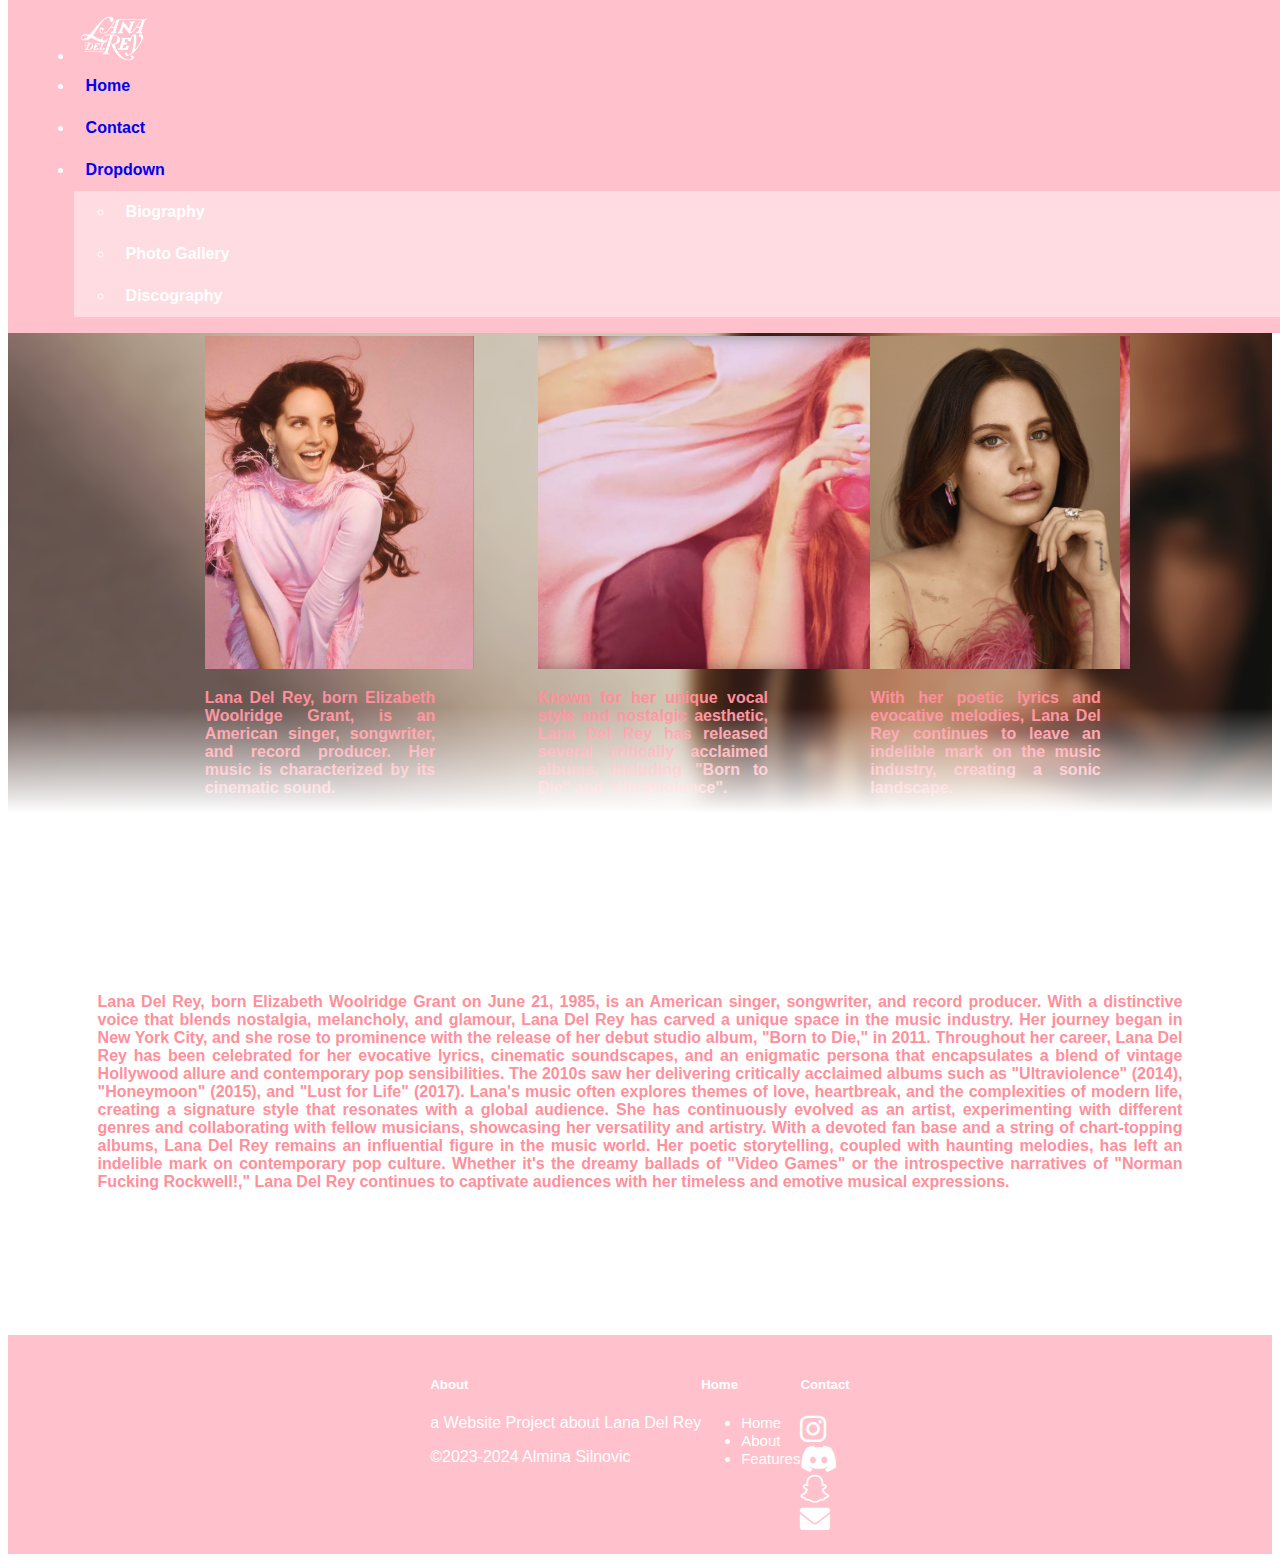
==== index.html @ f60e186b "Initial commit" ====
<!DOCTYPE html>
<html lang="e">
<head>
    <meta charset="UTF-8">
    <link crossorigin="anonymous" href="https://cdn.jsdelivr.net/npm/bootstrap@5.3.2/dist/css/bootstrap.min.css"
          integrity="sha384-T3c6CoIi6uLrA9TneNEoa7RxnatzjcDSCmG1MXxSR1GAsXEV/Dwwykc2MPK8M2HN" rel="stylesheet">
    <link href="https://cdnjs.cloudflare.com/ajax/libs/font-awesome/6.0.0/css/all.min.css" rel="stylesheet">
    <meta content="width=device-width, initial-scale=1" name="viewport">
    <title>Lana Del Rey</title>
    <link href="style.css" rel="stylesheet">
</head>
<body>
<nav class="navbar position-sticky navbar-expand-lg navbar-dark bg-nav">
    <div class="collapse navbar-collapse" id="navbarSupportedContent">
        <ul class="navbar-nav m-left">
            <li class="logo"><img alt="Lana Del Rey Logo" class="logo-image" src="logo.jpg"></li>
            <li><a aria-current="page" class="nav-link active" href="#Home">Home</a></li>
            <li><a aria-current="page" class="nav-link active" href="contact.html">Contact</a></li>
            <li class="nav-item dropdown">
                <a aria-expanded="false" class="nav-link dropdown-toggle" data-bs-toggle="dropdown" href="#"
                   role="button">
                    Dropdown
                </a>
                <ul class="dropdown-menu bg-dropdown">
                    <li><a class="dropdown-item" href="life.html">Biography</a></li>
                    <li><a class="dropdown-item" href="photogallery.html">Photo Gallery</a></li>
                    <li><a class="dropdown-item" href="discography.html">Discography</a></li>
                </ul>
            </li>
        </ul>
    </div>
</nav>

<div class="bg-image">
    <div class="row">
        <div class="col-sm-6">
            <h1 class="display-2 margin1" id="Home">Welcome To My Website</h1>
        </div>
        <div class="col-sm-6"></div>
    </div>
    <div class="row">
        <div class="col-sm-6">
            <p class="lead margin2">Want to learn more about Lana Del Rey? Learn more on</p>
        </div>
        <div class="col-sm-6"></div>
    </div>
    <br>
    <div class="row">
        <div class="col-sm-3"></div>
        <div class="col-sm-3">
            <a class="btn btn-light" href="https://de.wikipedia.org/wiki/Lana_Del_Rey" role="button">Read More</a>
        </div>
        <div class="col-sm-3">
            <a class="btn btn-contact" href="contact.html" role="button">Contact Us</a>
        </div>
        <div class="col-sm-3"></div>
    </div>
    <br>
    <br>
    <br>
    <div class="row m-left">
        <div class="col-sm-4">
            <div class="card">
                <img alt="Image 5" class="card-img-top" src="image5.jpg"/>
                <div class="card-body">
                    <p class="card-text pink-text">Lana Del Rey, born Elizabeth Woolridge Grant, is an American singer,
                        songwriter, and record producer. Her music is characterized by its cinematic sound.
                    </p>
                </div>
            </div>
        </div>
        <div class="col-sm-4">
            <div class="card">
                <img alt="Image 8" class="card-img-top" src="image8.jpg"/>
                <div class="card-body">
                    <p class="card-text pink-text">Known for her unique vocal style and nostalgic aesthetic, Lana Del
                        Rey has
                        released several critically acclaimed albums, including "Born to Die" and "Ultraviolence".
                    </p>
                </div>
            </div>
        </div>
        <div class="col-sm-4">
            <div class="card">
                <img alt="Image 25" class="card-img-top" src="image25.jpg"/>
                <div class="card-body">
                    <p class="card-text pink-text">With her poetic lyrics and evocative melodies, Lana Del Rey continues
                        to
                        leave an indelible mark on the music industry, creating a sonic landscape.</p>
                </div>
            </div>
        </div>
    </div>
</div>
<div class="margin1">
<p class="pink-text">
    Lana Del Rey, born Elizabeth Woolridge Grant on June 21, 1985, is an American singer, songwriter, and record
    producer. With a distinctive voice that blends nostalgia, melancholy, and glamour, Lana Del Rey has carved a
    unique space in the music industry. Her journey began in New York City, and she rose to prominence with the
    release of her debut studio album, "Born to Die," in 2011.
    Throughout her career, Lana Del Rey has been celebrated for her evocative lyrics, cinematic soundscapes, and an
    enigmatic persona that encapsulates a blend of vintage Hollywood allure and contemporary pop sensibilities. The
    2010s saw her delivering critically acclaimed albums such as "Ultraviolence" (2014), "Honeymoon" (2015), and
    "Lust for Life" (2017).
    Lana's music often explores themes of love, heartbreak, and the complexities of modern life, creating a
    signature style that resonates with a global audience. She has continuously evolved as an artist, experimenting
    with different genres and collaborating with fellow musicians, showcasing her versatility and artistry.
    With a devoted fan base and a string of chart-topping albums, Lana Del Rey remains an influential figure in the
    music world. Her poetic storytelling, coupled with haunting melodies, has left an indelible mark on contemporary
    pop culture. Whether it's the dreamy ballads of "Video Games" or the introspective narratives of "Norman Fucking
    Rockwell!," Lana Del Rey continues to captivate audiences with her timeless and emotive musical expressions.
</p>
</div>
<div id="space"></div>
<footer class="bg-dark text-light p-4">
    <div class="container">
        <div class="row">
            <div class="col-md-4">
                <h5>About</h5>
                <p>a Website Project about Lana Del Rey</p>
                <p>©2023-2024 Almina Silnovic</p>
            </div>
            <div class="col-md-4">
                <h5>Home</h5>
                <ul class="list-unstyled">
                    <li><a href="#Home">Home</a></li>
                    <li><a href="#">About</a></li>
                    <li><a href="#">Features</a></li>
                </ul>
            </div>
            <div class="col-md-4">
                <h5>Contact</h5>
                <address>
                    <div class="media-body">
                        <a href="https://www.instagram.com/qlmina.01/" target="_blank"><i class="fab fa-instagram mr-3"
                                                                                          style="font-size: 30px;"></i></a>
                    </div>
                    <div class="media-body">
                        <a href="contact.html" target="_blank"><i class="fab fa-discord mr-3"
                                                                  style="font-size: 30px;"></i></a>
                    </div>
                    <div class="media-body">
                        <a href="contact.html" target="_blank"><i class="fab fa-snapchat-ghost mr-3"
                                                                  style="font-size: 30px;"></i></a>
                    </div>
                    <div class="media-body">
                        <a href="mailto:a.silnovic@students.htl-leonding.ac.at" target="_blank"><i
                                class="fas fa-envelope mr-3" style="font-size: 30px;"></i></a>
                    </div>
                </address>
            </div>
        </div>
    </div>
</footer>
<script crossorigin="anonymous"
        integrity="sha384-C6RzsynM9kWDrMNeT87bh95OGNyZPhcTNXj1NW7RuBCsyN/o0jlpcV8Qyq46cDfL"
        src="https://cdn.jsdelivr.net/npm/bootstrap@5.3.2/dist/js/bootstrap.bundle.min.js"></script>
</body>
</html>
---- style.css ----
body {
    font-family: Arial, sans-serif;
    color: white;
}

p {
    text-align: justify;
}

.pink-text {
    color: #ff8f9b;
    font-weight: bold;
}

.logo {
    max-width: 5rem;
}

.logo-image {
    width: 100%;
    height: auto;
    filter: brightness(0) invert(1);
}

.btn-contact {
    margin-top: 20px;
    border-color: darkgray;
    padding: 15px 60px;
    font-size: 18px;
    color: white;
    background-color: transparent;
}

.btn-contact:hover, .btn-contact:active, .btn-contact:visited {
    color: black;
    background-color: darkgray;
}

.btn-light {
    margin-top: 20px;
    border-color: #ffdce2;
    padding: 15px 30px;
    font-size: 18px;
}

.btn-light, .btn-light:hover, .btn-light:active, .btn-light:visited {
    color: white;
    background-color: #ffdce2;
    border-color: #ffdce2;
}

.margin1 {
    margin: 20vh 7vw 0 7vw;
}

.margin2 {
    margin: 0 7vw;
}

.bg-image::after {
    content: "";
    position: absolute;
    bottom: 0;
    left: 0;
    right: 0;
    height: 13%;
    background: linear-gradient(to bottom, rgba(255, 255, 255, 0) 0%, #ffffff);
}

.bg-image {
    background-image: url("firstslide.png");
    background-repeat: no-repeat;
    position: relative;
    width: 100%;
    height: 100%;
}

#space {
    min-height: 10vw;
}

.bg-nav {
    background-color: #ffc2cd;
}

.bg-dropdown {
    background-color: #ffdce2;
}

.m-left {
    margin-left: 2vw;
}

nav {
    position: fixed;
    top: 0;
    width: 100%;
    z-index: 3;
}

nav>div a {
    text-decoration: none;
    font-weight: bold;
    position: relative;
    display: inline-block;
    margin: 2px;
    padding: 10px;
}

nav>div a::before {
    content: "";
    position: absolute;
    width: 0;
    height: 2px;
    bottom: 0;
    left: 50%;
    background-color: white;
    transform: translateX(-50%);
    transition: width 0.8s ease;
}

nav>div a:hover::before {
    width: 100%;
}

.nav-item.dropdown:hover .dropdown-menu {
    display: block;
}

.dropdown-menu.bg-dropdown {
    border: none;
}

.dropdown-menu.bg-dropdown a {
    color: white;
}

.dropdown-menu.bg-dropdown a:hover {
    background-color: #ffdce2;
    color: white;
}

.row {
    display: flex;
    justify-content: center;
}

.card {
    margin: 0 4vw;
    width: 18vw;
    transition: transform 0.3s; 
}

.card:hover {
    transform: scale(1.1);
}

.card-img-top {
    height: 37vh;
    object-fit: cover;
}

footer {
    width: 100%;
    background-color: #ffc2cd;
    color: white;
    padding: 20px 0;
}

footer a {
    color: white;
    text-decoration: none;
    font-size: 15px;
}

footer a:hover {
    color: #ced4da;
}
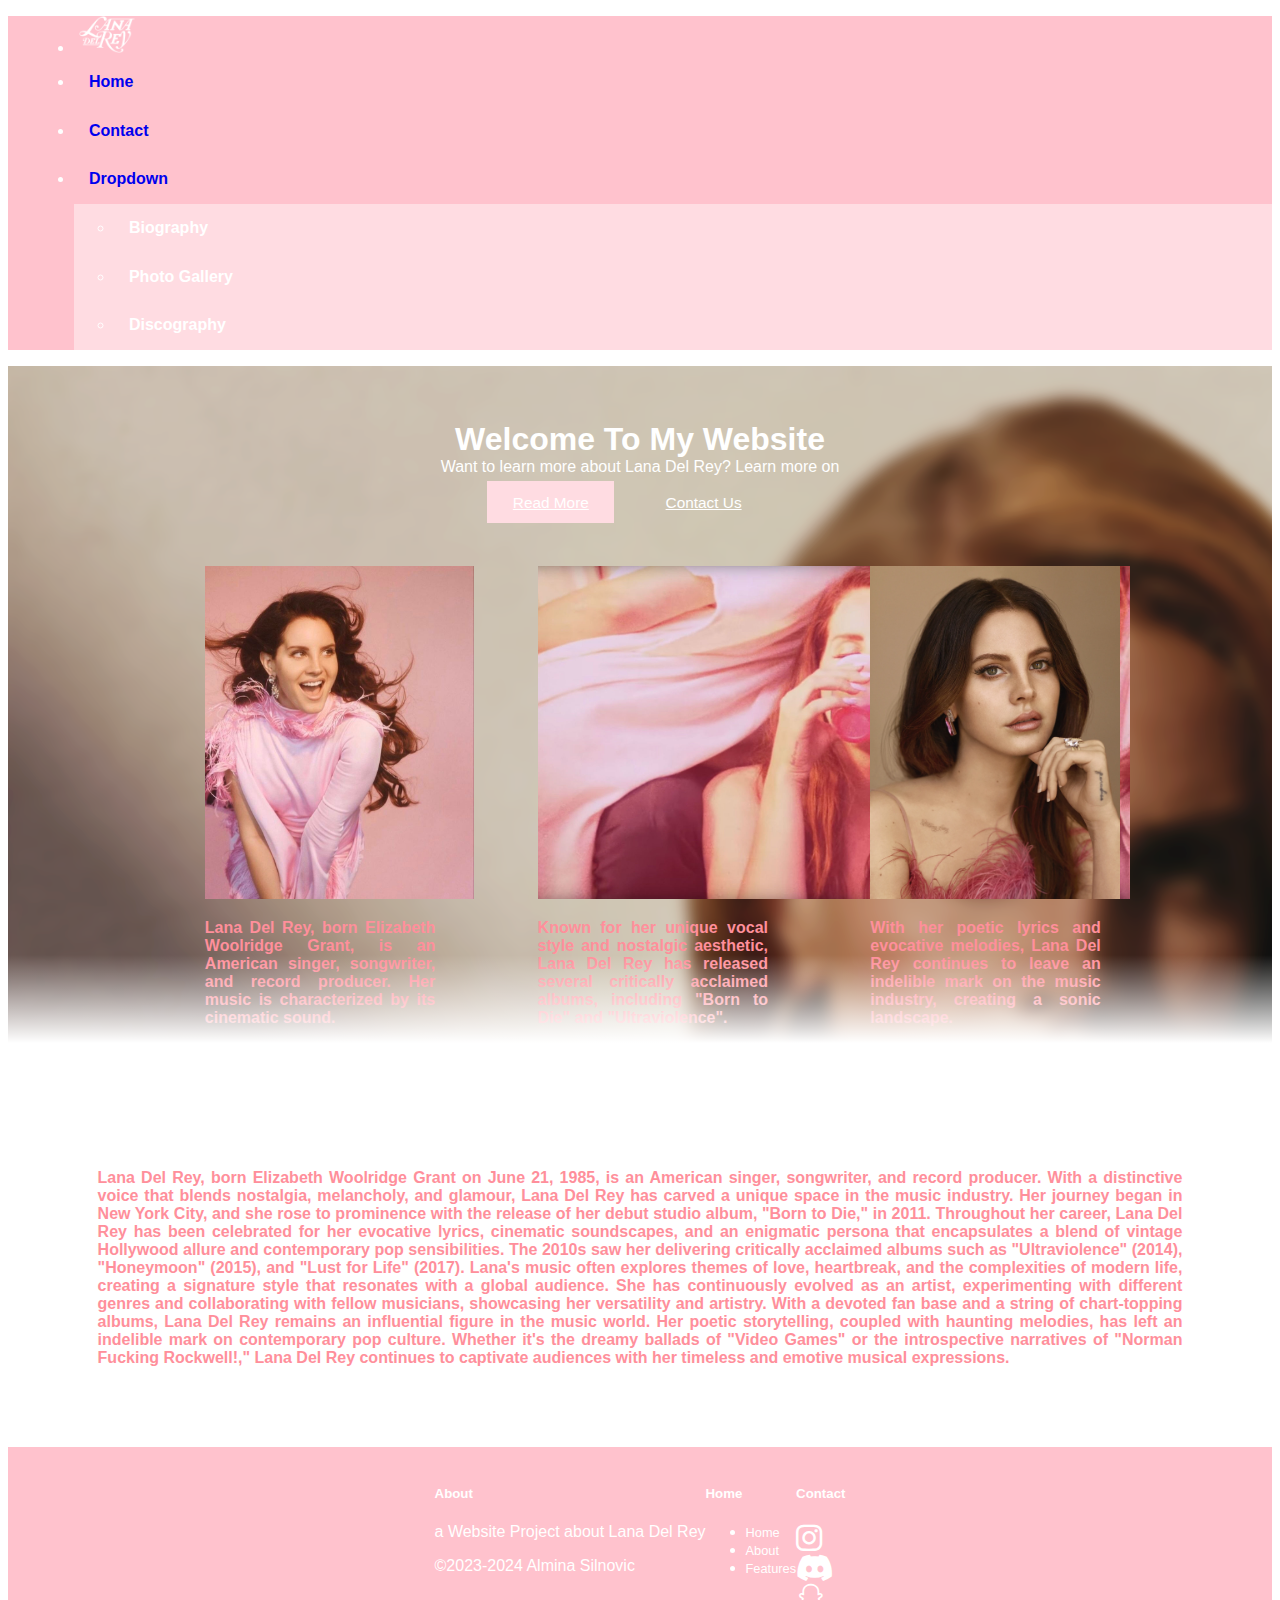
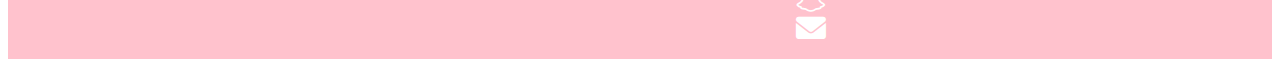
==== commit 2411643c: "Initial commit" ====
--- a/index.html
+++ b/index.html
@@ -1,26 +1,37 @@
 <!DOCTYPE html>
 <html lang="e">
+
 <head>
+    <!-- Metadata and Charset -->
     <meta charset="UTF-8">
+    <meta content="width=device-width, initial-scale=1" name="viewport">
+    <!-- Page Title and External Stylesheets -->
+    <title>Lana Del Rey</title>
     <link crossorigin="anonymous" href="https://cdn.jsdelivr.net/npm/bootstrap@5.3.2/dist/css/bootstrap.min.css"
           integrity="sha384-T3c6CoIi6uLrA9TneNEoa7RxnatzjcDSCmG1MXxSR1GAsXEV/Dwwykc2MPK8M2HN" rel="stylesheet">
     <link href="https://cdnjs.cloudflare.com/ajax/libs/font-awesome/6.0.0/css/all.min.css" rel="stylesheet">
-    <meta content="width=device-width, initial-scale=1" name="viewport">
-    <title>Lana Del Rey</title>
     <link href="style.css" rel="stylesheet">
 </head>
+
 <body>
+<!-- Navigation Bar -->
 <nav class="navbar position-sticky navbar-expand-lg navbar-dark bg-nav">
+    <!-- Navbar Content -->
     <div class="collapse navbar-collapse" id="navbarSupportedContent">
+        <!-- Navbar Links -->
         <ul class="navbar-nav m-left">
+            <!-- Logo -->
             <li class="logo"><img alt="Lana Del Rey Logo" class="logo-image" src="logo.jpg"></li>
+            <!-- Home and Contact Links -->
             <li><a aria-current="page" class="nav-link active" href="#Home">Home</a></li>
             <li><a aria-current="page" class="nav-link active" href="contact.html">Contact</a></li>
+            <!-- Dropdown Menu -->
             <li class="nav-item dropdown">
                 <a aria-expanded="false" class="nav-link dropdown-toggle" data-bs-toggle="dropdown" href="#"
                    role="button">
                     Dropdown
                 </a>
+                <!-- Dropdown Items -->
                 <ul class="dropdown-menu bg-dropdown">
                     <li><a class="dropdown-item" href="life.html">Biography</a></li>
                     <li><a class="dropdown-item" href="photogallery.html">Photo Gallery</a></li>
@@ -31,19 +42,24 @@
     </div>
 </nav>
 
+<!-- Hero Section with Background Image -->
 <div class="bg-image">
+    <!-- Hero Content Rows -->
     <div class="row">
+        <!-- Welcome Heading -->
         <div class="col-sm-6">
             <h1 class="display-2 margin1" id="Home">Welcome To My Website</h1>
         </div>
         <div class="col-sm-6"></div>
     </div>
+    <!-- Introduction Paragraph -->
     <div class="row">
         <div class="col-sm-6">
             <p class="lead margin2">Want to learn more about Lana Del Rey? Learn more on</p>
         </div>
         <div class="col-sm-6"></div>
     </div>
+    <!-- Call-to-Action Buttons -->
     <br>
     <div class="row">
         <div class="col-sm-3"></div>
@@ -58,10 +74,12 @@
     <br>
     <br>
     <br>
+    <!-- Card Section -->
     <div class="row m-left">
+        <!-- Individual Cards with Lana Del Rey Information -->
         <div class="col-sm-4">
             <div class="card">
-                <img alt="Image 5" class="card-img-top" src="image5.jpg"/>
+                <img alt="Image 5" class="card-img-top" src="image5.jpg" />
                 <div class="card-body">
                     <p class="card-text pink-text">Lana Del Rey, born Elizabeth Woolridge Grant, is an American singer,
                         songwriter, and record producer. Her music is characterized by its cinematic sound.
@@ -71,7 +89,7 @@
         </div>
         <div class="col-sm-4">
             <div class="card">
-                <img alt="Image 8" class="card-img-top" src="image8.jpg"/>
+                <img alt="Image 8" class="card-img-top" src="image8.jpg" />
                 <div class="card-body">
                     <p class="card-text pink-text">Known for her unique vocal style and nostalgic aesthetic, Lana Del
                         Rey has
@@ -82,7 +100,7 @@
         </div>
         <div class="col-sm-4">
             <div class="card">
-                <img alt="Image 25" class="card-img-top" src="image25.jpg"/>
+                <img alt="Image 25" class="card-img-top" src="image25.jpg" />
                 <div class="card-body">
                     <p class="card-text pink-text">With her poetic lyrics and evocative melodies, Lana Del Rey continues
                         to
@@ -92,34 +110,39 @@
         </div>
     </div>
 </div>
+<!-- Lana Del Rey Biography Section -->
 <div class="margin1">
-<p class="pink-text">
-    Lana Del Rey, born Elizabeth Woolridge Grant on June 21, 1985, is an American singer, songwriter, and record
-    producer. With a distinctive voice that blends nostalgia, melancholy, and glamour, Lana Del Rey has carved a
-    unique space in the music industry. Her journey began in New York City, and she rose to prominence with the
-    release of her debut studio album, "Born to Die," in 2011.
-    Throughout her career, Lana Del Rey has been celebrated for her evocative lyrics, cinematic soundscapes, and an
-    enigmatic persona that encapsulates a blend of vintage Hollywood allure and contemporary pop sensibilities. The
-    2010s saw her delivering critically acclaimed albums such as "Ultraviolence" (2014), "Honeymoon" (2015), and
-    "Lust for Life" (2017).
-    Lana's music often explores themes of love, heartbreak, and the complexities of modern life, creating a
-    signature style that resonates with a global audience. She has continuously evolved as an artist, experimenting
-    with different genres and collaborating with fellow musicians, showcasing her versatility and artistry.
-    With a devoted fan base and a string of chart-topping albums, Lana Del Rey remains an influential figure in the
-    music world. Her poetic storytelling, coupled with haunting melodies, has left an indelible mark on contemporary
-    pop culture. Whether it's the dreamy ballads of "Video Games" or the introspective narratives of "Norman Fucking
-    Rockwell!," Lana Del Rey continues to captivate audiences with her timeless and emotive musical expressions.
-</p>
+    <p class="pink-text">
+        Lana Del Rey, born Elizabeth Woolridge Grant on June 21, 1985, is an American singer, songwriter, and record
+        producer. With a distinctive voice that blends nostalgia, melancholy, and glamour, Lana Del Rey has carved a
+        unique space in the music industry. Her journey began in New York City, and she rose to prominence with the
+        release of her debut studio album, "Born to Die," in 2011.
+        Throughout her career, Lana Del Rey has been celebrated for her evocative lyrics, cinematic soundscapes, and an
+        enigmatic persona that encapsulates a blend of vintage Hollywood allure and contemporary pop sensibilities. The
+        2010s saw her delivering critically acclaimed albums such as "Ultraviolence" (2014), "Honeymoon" (2015), and
+        "Lust for Life" (2017).
+        Lana's music often explores themes of love, heartbreak, and the complexities of modern life, creating a
+        signature style that resonates with a global audience. She has continuously evolved as an artist, experimenting
+        with different genres and collaborating with fellow musicians, showcasing her versatility and artistry.
+        With a devoted fan base and a string of chart-topping albums, Lana Del Rey remains an influential figure in the
+        music world. Her poetic storytelling, coupled with haunting melodies, has left an indelible mark on contemporary
+        pop culture. Whether it's the dreamy ballads of "Video Games" or the introspective narratives of "Norman Fucking
+        Rockwell!," Lana Del Rey continues to captivate audiences with her timeless and emotive musical expressions.
+    </p>
 </div>
 <div id="space"></div>
-<footer class="bg-dark text-light p-4">
+<!-- Footer Section -->
+<footer class="text-light p-4">
     <div class="container">
+        <!-- Footer Content Rows -->
         <div class="row">
+            <!-- About Section -->
             <div class="col-md-4">
                 <h5>About</h5>
                 <p>a Website Project about Lana Del Rey</p>
                 <p>©2023-2024 Almina Silnovic</p>
             </div>
+            <!-- Home Section -->
             <div class="col-md-4">
                 <h5>Home</h5>
                 <ul class="list-unstyled">
@@ -128,12 +151,14 @@
                     <li><a href="#">Features</a></li>
                 </ul>
             </div>
+            <!-- Contact Section -->
             <div class="col-md-4">
                 <h5>Contact</h5>
                 <address>
+                    <!-- Social Media Icons and Email -->
                     <div class="media-body">
-                        <a href="https://www.instagram.com/qlmina.01/" target="_blank"><i class="fab fa-instagram mr-3"
-                                                                                          style="font-size: 30px;"></i></a>
+                        <a href="https://www.instagram.com/qlmina.01/" target="_blank"><i
+                                class="fab fa-instagram mr-3" style="font-size: 30px;"></i></a>
                     </div>
                     <div class="media-body">
                         <a href="contact.html" target="_blank"><i class="fab fa-discord mr-3"
@@ -152,8 +177,11 @@
         </div>
     </div>
 </footer>
+<!-- Bootstrap JS Script -->
 <script crossorigin="anonymous"
         integrity="sha384-C6RzsynM9kWDrMNeT87bh95OGNyZPhcTNXj1NW7RuBCsyN/o0jlpcV8Qyq46cDfL"
         src="https://cdn.jsdelivr.net/npm/bootstrap@5.3.2/dist/js/bootstrap.bundle.min.js"></script>
 </body>
+
 </html>
+
--- a/style.css
+++ b/style.css
@@ -1,19 +1,23 @@
+/* Body Styling */
 body {
     font-family: Arial, sans-serif;
     color: white;
 }
 
+/* Justify Paragraph Text */
 p {
     text-align: justify;
 }
 
+/* Custom Pink Text Styling */
 .pink-text {
     color: #ff8f9b;
     font-weight: bold;
 }
 
+/* Logo Styling */
 .logo {
-    max-width: 5rem;
+    max-width: 5.2vw;
 }
 
 .logo-image {
@@ -22,41 +26,56 @@
     filter: brightness(0) invert(1);
 }
 
+/* Contact and Read More Buttons Styling */
+.btn-contact,
+.btn-light {
+    margin-top: 1.3vw;
+    font-size: 1.2vw;
+}
+
 .btn-contact {
-    margin-top: 20px;
     border-color: darkgray;
-    padding: 15px 60px;
-    font-size: 18px;
+    padding: 1vw 4vw;
     color: white;
     background-color: transparent;
 }
 
-.btn-contact:hover, .btn-contact:active, .btn-contact:visited {
+.btn-contact:hover,
+.btn-contact:active,
+.btn-contact:visited {
     color: black;
     background-color: darkgray;
 }
 
 .btn-light {
-    margin-top: 20px;
     border-color: #ffdce2;
-    padding: 15px 30px;
-    font-size: 18px;
-}
-
-.btn-light, .btn-light:hover, .btn-light:active, .btn-light:visited {
+    padding: 1vw 2vw;
+}
+
+.btn-light,
+.btn-light:hover,
+.btn-light:active,
+.btn-light:visited {
     color: white;
     background-color: #ffdce2;
     border-color: #ffdce2;
 }
 
+/* Margin Styling */
 .margin1 {
-    margin: 20vh 7vw 0 7vw;
+    margin: 10% 7vw 0 7vw;
 }
 
 .margin2 {
     margin: 0 7vw;
 }
 
+/* Gradient Overlay for Background Image */
+/* Schmankerl 1 (Fading Effect)*/
+/* Content ersetzt content im html (after also nach Text) */
+/* Gradient macht den Blur Effekt */
+/* bottom: 0, left: 0 und right: 0, dass das Overlay über die gesamte Breite des Elternelements (.bg-image) von unten nach oben verläuft */
+/* Content hat keine Funktion, wird aber bei Pseudo Elementen wie after und before BENÖTIGT - deswegen leer */
 .bg-image::after {
     content: "";
     position: absolute;
@@ -67,6 +86,7 @@
     background: linear-gradient(to bottom, rgba(255, 255, 255, 0) 0%, #ffffff);
 }
 
+/* Background Image Styling */
 .bg-image {
     background-image: url("firstslide.png");
     background-repeat: no-repeat;
@@ -75,43 +95,46 @@
     height: 100%;
 }
 
+/* Space Element Styling */
 #space {
-    min-height: 10vw;
-}
-
+    min-height: 5vw;
+}
+
+/* Navigation Bar Styling */
 .bg-nav {
     background-color: #ffc2cd;
 }
 
+/* Dropdown Styling */
 .bg-dropdown {
     background-color: #ffdce2;
 }
 
+/* Margin Left Styling */
 .m-left {
     margin-left: 2vw;
 }
 
 nav {
-    position: fixed;
     top: 0;
-    width: 100%;
     z-index: 3;
 }
 
+/* Navbar Link Styling with Underline Animation */
 nav>div a {
     text-decoration: none;
     font-weight: bold;
     position: relative;
     display: inline-block;
-    margin: 2px;
-    padding: 10px;
+    margin: 0.2vw;
+    padding: 1vw;
 }
 
 nav>div a::before {
     content: "";
     position: absolute;
     width: 0;
-    height: 2px;
+    height: 0.2vh;
     bottom: 0;
     left: 50%;
     background-color: white;
@@ -123,10 +146,7 @@
     width: 100%;
 }
 
-.nav-item.dropdown:hover .dropdown-menu {
-    display: block;
-}
-
+/* Dropdown Menu Styling */
 .dropdown-menu.bg-dropdown {
     border: none;
 }
@@ -137,42 +157,49 @@
 
 .dropdown-menu.bg-dropdown a:hover {
     background-color: #ffdce2;
-    color: white;
-}
-
+}
+
+/* Flex Display for Card Section */
 .row {
     display: flex;
     justify-content: center;
 }
 
+/* Individual Card Styling with Hover Effect */
 .card {
     margin: 0 4vw;
     width: 18vw;
-    transition: transform 0.3s; 
+    transition: transform 0.3s;
 }
 
 .card:hover {
     transform: scale(1.1);
 }
 
+/* Card Image Styling */
 .card-img-top {
     height: 37vh;
     object-fit: cover;
 }
 
+/* Footer Styling */
 footer {
     width: 100%;
     background-color: #ffc2cd;
     color: white;
-    padding: 20px 0;
-}
-
+    padding: 1.3vw 0;
+}
+
+/* Footer Link Styling */
 footer a {
     color: white;
     text-decoration: none;
-    font-size: 15px;
-}
-
+    font-size: 1vw;
+}
+
+/* Footer Link Hover Styling */
 footer a:hover {
-    color: #ced4da;
-}
+    color: deeppink;
+}
+
+
